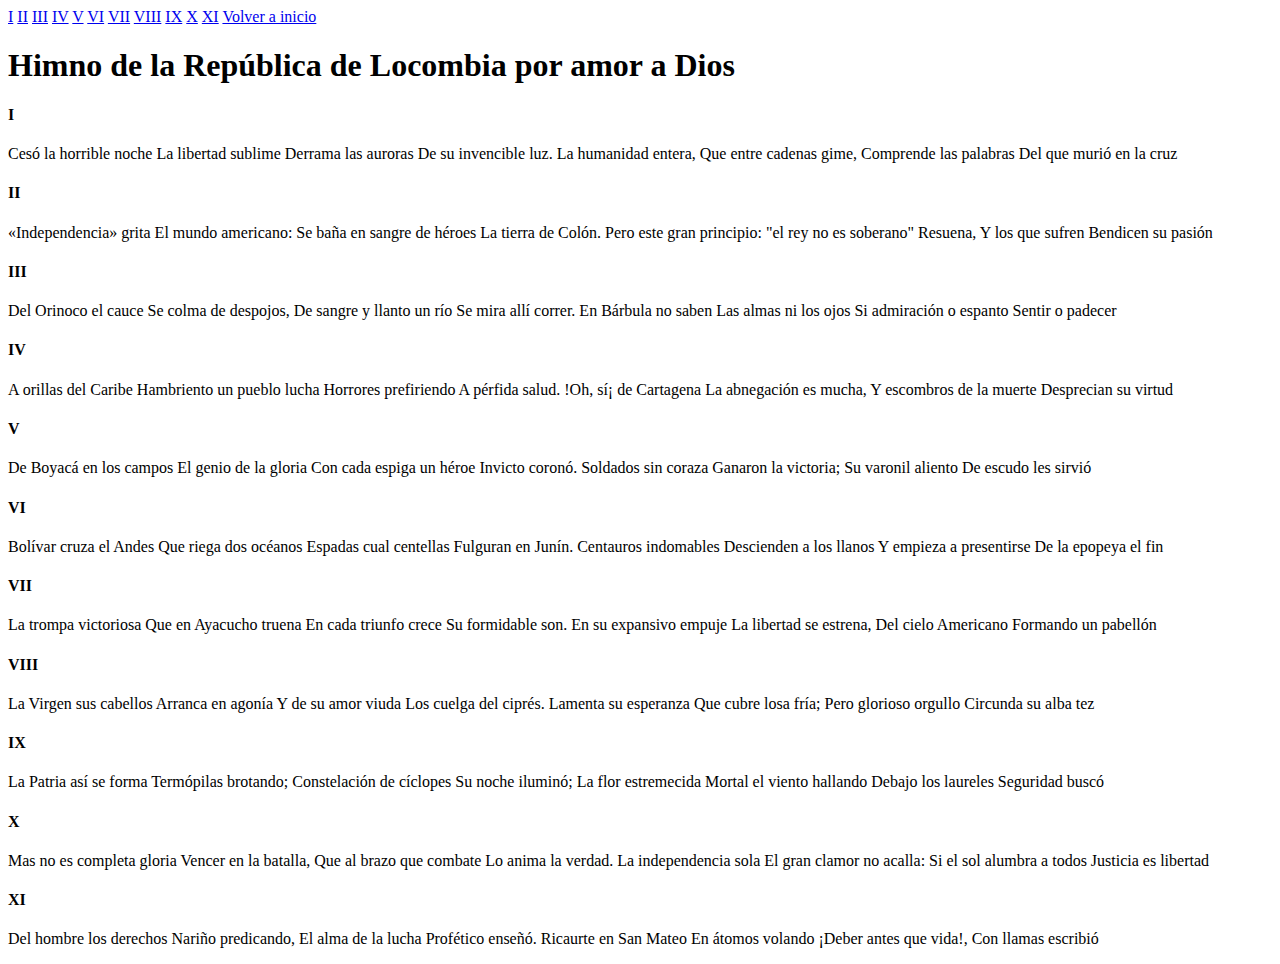
==== pages/HimnoColombia.html @ 254ae3d1 "Creación del archivo HimnoColombia.html" ====
<!DOCTYPE html>
<html lang="en">
<head>
    <meta charset="UTF-8">
    <meta name="viewport" content="width=device-width, initial-scale=1.0">
    <meta name="description" content="esta es una pagina de ejemplo">
    <meta name="keywords" content="coder, web, html, programa">
    <meta name="sitedomain" content="https://example.com" />
    <meta name="organization" content="riwi" />
    <meta name="author" content="Santiago Marín Higuita" />
    <meta name="designer" content="Santiago Marín Higuita" />
    <meta name="robots" content="index,follow" />
    <meta name="googlebot" content="index,follow" />
    <meta name="revisit-after" content="15days" />
    
    <link rel="stylesheet" href="./src/css/styles.css"></link>

    <title>Himno locombiano</title>
</head>
<body>
    <header>
        <div>
            <section id="navHimno">
                <nav>
                    <a href="#1">I</a>
                    <a href="#2">II</a>
                    <a href="#3">III</a>
                    <a href="#4">IV</a>
                    <a href="#5">V</a>
                    <a href="#6">VI</a>
                    <a href="#7">VII</a>
                    <a href="#8">VIII</a>
                    <a href="#9">IX</a>
                    <a href="#10">X</a>
                    <a href="#11">XI</a>
                    <a href="../index.html">Volver a inicio</a>
                </nav>
            </section>
            <section>
                <h1>Himno de la República de Locombia por amor a Dios</h1>
            </section>
        </div>        
    </header>
    <main>
        <section id="1">
            <h4 class="numEstrofa">I</h4>
            <p class="estroAmarilla">
                Cesó la horrible noche
                La libertad sublime
                Derrama las auroras
                De su invencible luz.
                La humanidad entera,
                Que entre cadenas gime,
                Comprende las palabras
                Del que murió en la cruz
            </p>
        </section>
        <section id="2">
            <h4 class="numEstrofa">II</h4>
            <p class="estroAzul">
                «Independencia» grita
                El mundo americano:
                Se baña en sangre de héroes
                La tierra de Colón.
                Pero este gran principio:
                "el rey no es soberano"
                Resuena, Y los que sufren
                Bendicen su pasión
            </p>
        </section>
        <section id="3">
            <h4 class="numEstrofa">III </h4>
            <p class="estroRoja">
                Del Orinoco el cauce
                Se colma de despojos,
                De sangre y llanto un río
                Se mira allí correr.
                En Bárbula no saben
                Las almas ni los ojos
                Si admiración o espanto
                Sentir o padecer
            </p>
        </section>
        <section id="4">
            <h4 class="numEstrofa">IV</h4>
            <p class="estroAmarilla">
                A orillas del Caribe
                Hambriento un pueblo lucha
                Horrores prefiriendo
                A pérfida salud.
                !Oh, sí¡ de Cartagena
                La abnegación es mucha,
                Y escombros de la muerte
                Desprecian su virtud
            </p>
        </section>
        <section id="5">
            <h4 class="numEstrofa">V</h4>
            <p class="estroAzul">
                De Boyacá en los campos
                El genio de la gloria
                Con cada espiga un héroe
                Invicto coronó.
                Soldados sin coraza
                Ganaron la victoria;
                Su varonil aliento
                De escudo les sirvió
            </p>
        </section>
        <section id="6">
            <h4 class="numEstrofa">VI</h4>
            <p class="estroRoja">
                Bolívar cruza el Andes
                Que riega dos océanos
                Espadas cual centellas
                Fulguran en Junín.
                Centauros indomables
                Descienden a los llanos
                Y empieza a presentirse
                De la epopeya el fin
            </p>
        </section>
        <section id="7">
            <h4 class="numEstrofa">VII</h4>
            <p class="estroAmarilla">
                La trompa victoriosa
                Que en Ayacucho truena
                En cada triunfo crece
                Su formidable son.
                En su expansivo empuje
                La libertad se estrena,
                Del cielo Americano
                Formando un pabellón
            </p>
        </section>
        <section id="8">
            <h4 class="numEstrofa">VIII</h4>
            <p class="estroAzul">
                La Virgen sus cabellos
                Arranca en agonía
                Y de su amor viuda
                Los cuelga del ciprés.
                Lamenta su esperanza
                Que cubre losa fría;
                Pero glorioso orgullo
                Circunda su alba tez
            </p>
        </section>
        <section id="9">
            <h4 class="numEstrofa">IX</h4>
            <p class="estroRoja">
                La Patria así se forma
                Termópilas brotando;
                Constelación de cíclopes
                Su noche iluminó;
                La flor estremecida
                Mortal el viento hallando
                Debajo los laureles
                Seguridad buscó 
            </p>
        </section>
        <section id="10">
            <h4 class="numEstrofa">X</h4>
            <p class="estroAmarilla">
                Mas no es completa gloria
                Vencer en la batalla,
                Que al brazo que combate
                Lo anima la verdad.
                La independencia sola
                El gran clamor no acalla:
                Si el sol alumbra a todos
                Justicia es libertad
            </p>
        </section>
        <section id="11">
            <h4 class="numEstrofa">XI</h4>
            <p class="estroAzul">
                Del hombre los derechos
                Nariño predicando,
                El alma de la lucha
                Profético enseñó.
                Ricaurte en San Mateo
                En átomos volando
                ¡Deber antes que vida!,
                Con llamas escribió
            </p>
        </section>
    </main>
    <footer></footer>
</body>
</html>
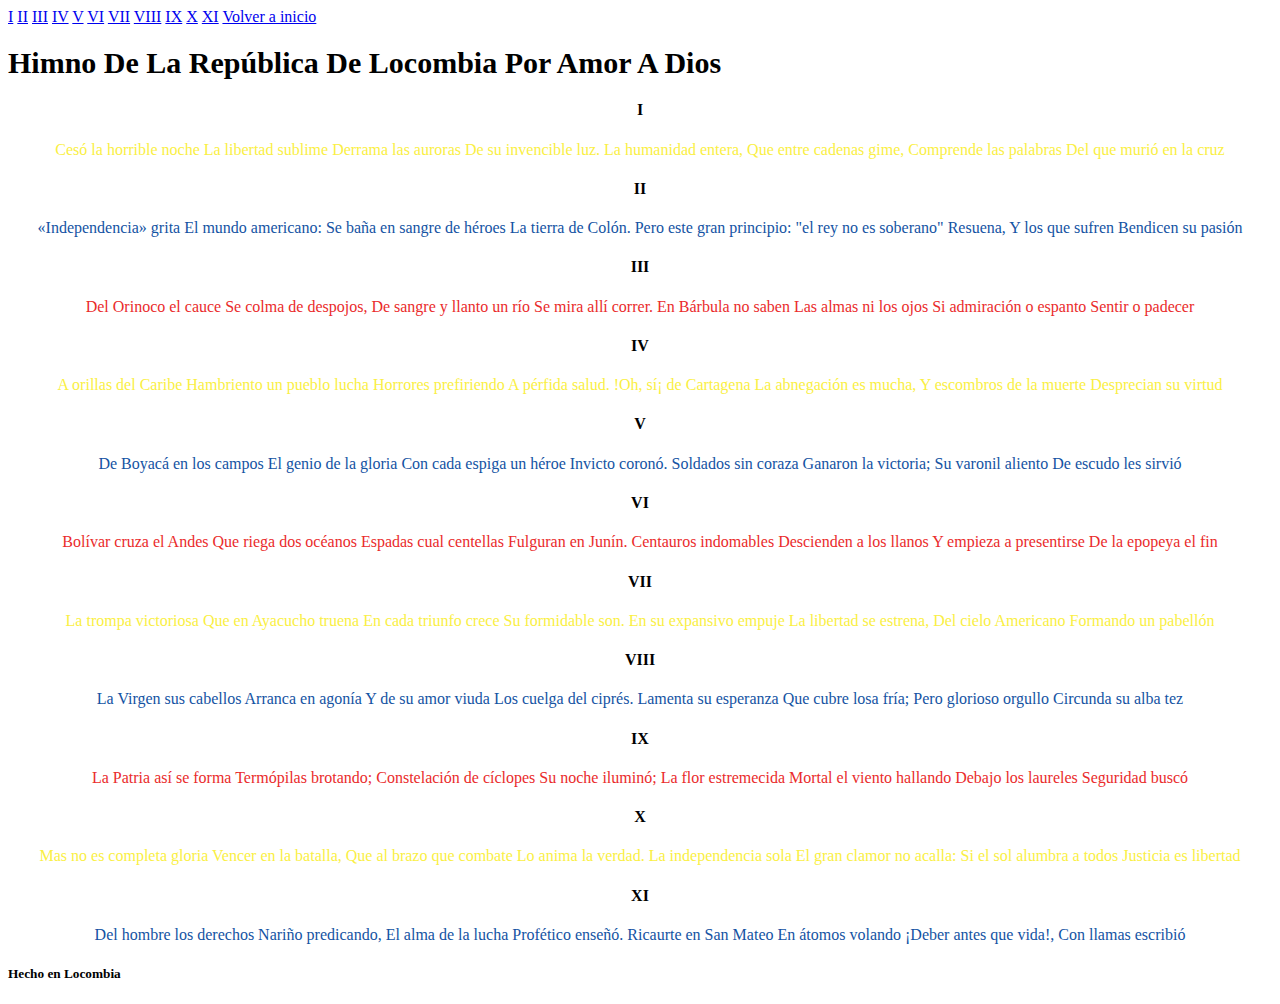
==== commit 0a57cd9e: "Asignación de estilos al himno de Locombia" ====
--- a/pages/HimnoColombia.html
+++ b/pages/HimnoColombia.html
@@ -13,7 +13,7 @@
     <meta name="googlebot" content="index,follow" />
     <meta name="revisit-after" content="15days" />
     
-    <link rel="stylesheet" href="./src/css/styles.css"></link>
+    <link rel="stylesheet" href="../src/css/styles.css"></link>
 
     <title>Himno locombiano</title>
 </head>
@@ -37,7 +37,7 @@
                 </nav>
             </section>
             <section>
-                <h1>Himno de la República de Locombia por amor a Dios</h1>
+                <h1 class="TitulusHimnus">Himno de la República de Locombia por amor a Dios</h1>
             </section>
         </div>        
     </header>
@@ -186,6 +186,8 @@
             </p>
         </section>
     </main>
-    <footer></footer>
+    <footer>
+        <h5>Hecho en Locombia</h5>
+    </footer>
 </body>
 </html>--- a/src/css/styles.css
+++ b/src/css/styles.css
@@ -0,0 +1,32 @@
+h1{
+    text-align: center;
+    text-transform: capitalize;
+    font-size: 80px;
+}
+h2{
+    text-align: left;
+    color: blue;
+}
+p{
+    text-align: justify;
+    color: green;
+}
+.TitulusHimnus{
+    text-align: justify;
+    font-size: 30px;
+}
+.numEstrofa{
+    text-align: center;
+}
+.estroAmarilla{
+    text-align: center;
+    color: #FAEF44;
+}
+.estroAzul{
+    text-align: center;
+    color: #1453A3;
+}
+.estroRoja{
+    text-align: center;
+    color: #EA2B2B;
+}